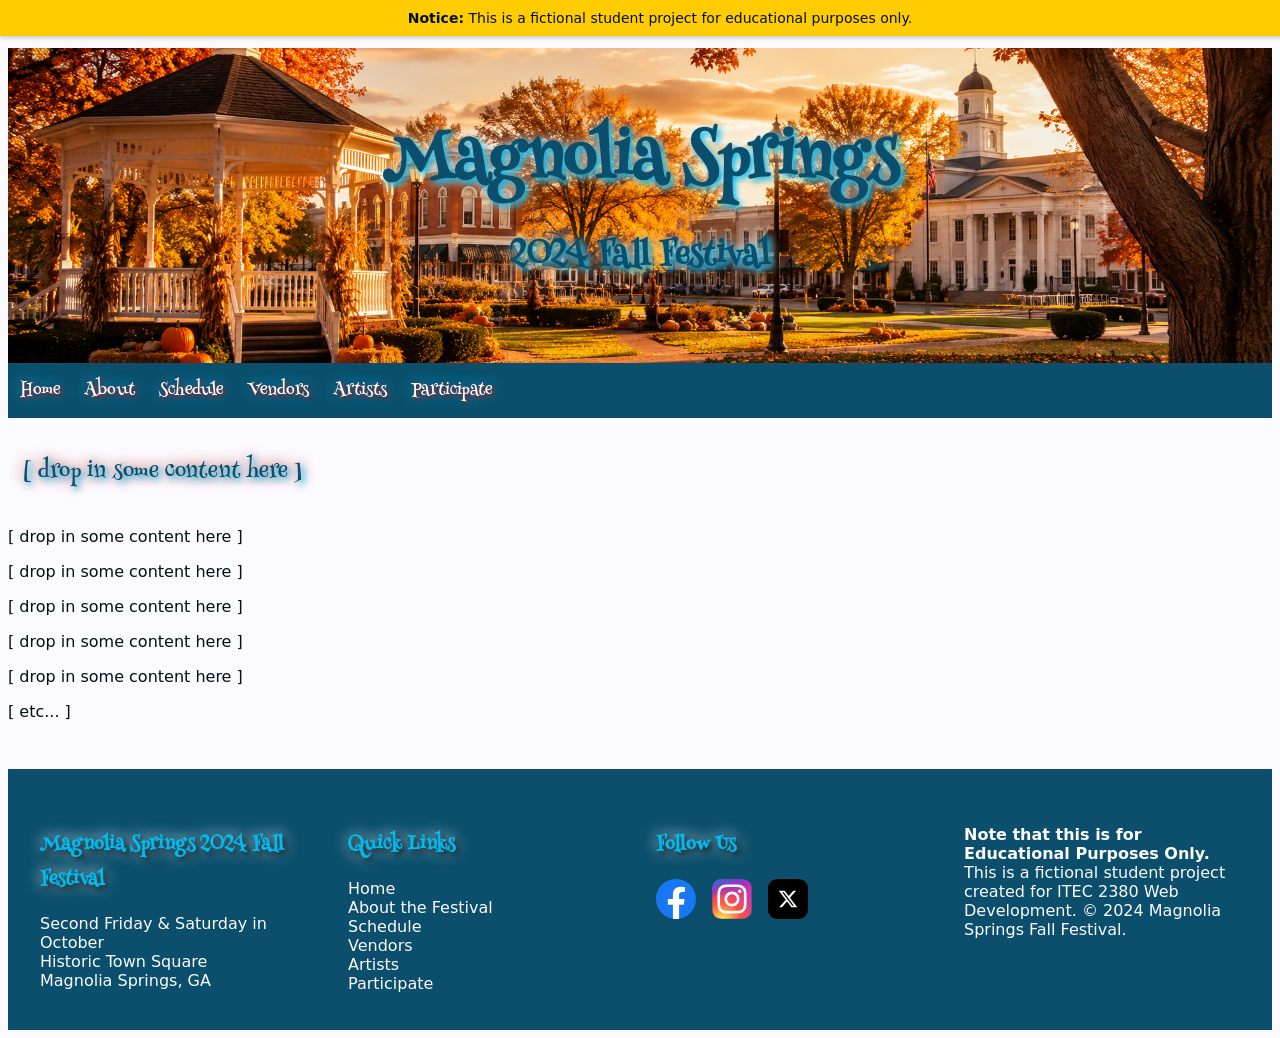
==== about.html @ 1ece7eb1 "blueprint for all 6 pages commit to main the blueprint/shell of all 6 htmls, with the index pretty m" ====
<!-- Team 5 -->
<!-- Final Project -->
<!DOCTYPE html>
<html lang="en">
    <head>
        <meta charset="UTF-8">
        <meta name="viewport" content="width=device-width, initial-scale=1.0">
        <title>About | Magnolia Springs Fall Festival</title>
        <link rel="stylesheet" href="https://www.w3schools.com/w3css/5/w3.css"> <!-- went with w3.css for this project -->
        <link rel="preconnect" href="https://fonts.googleapis.com">
        <link rel="preconnect" href="https://fonts.gstatic.com" crossorigin>
        <link href="https://fonts.googleapis.com/css2?family=Henny+Penny&display=swap" rel="stylesheet">
        <link rel="stylesheet" href="css/styles.css">
        <link rel="icon" href="images/favicon.png" type="image/png">
    </head>
    <body>
        <!-- Required Educational Notice Banner -->
        <div class="student-banner" role="status" aria-label="Educational Notice">
            <p><strong>Notice:</strong> This is a fictional student project for educational purposes only.</p>
        </div><!--End Required Educational Notice Banner -->
    
        <header>
            <!-- Main Hero Image modified from w3 -->
            <div class="hero-image">
                <img src="images/imgtop.jpg" alt="Fall Scene in Rural Georgia" class="hero-bg">
                <div class="hero-text"> <!-- Text Over the Main Hero Image -->
                    <h1 class="playpen-sans">Magnolia Springs</h1>
                    <p>2024 Fall Festival</p>
                </div>
            </div>
        </header> <!-- End hero image -->
    
        <nav>
            <!--Navigation Bar part modified from w3 -->
            <div class="navbar">
                <a href="index.html">Home</a> 
                <a href="about.html">About</a> 
                <a href="schedule.html">Schedule</a> 
                <a href="vendors.html">Vendors</a>
                <a href="artists.html">Artists</a>
                <a href="participate.html">Participate</a>
            </div>
        </nav> <!--Navigation Bar part modified from w3 -->
    
        <section>
            <!-- start of normal content section -->

            <div>
                <h2> [ drop in some content here ] </h2>
                <p> [ drop in some content here ] </p>
                <p> [ drop in some content here ] </p>
                <p> [ drop in some content here ] </p>
                <p> [ drop in some content here ] </p>
                <p> [ drop in some content here ] </p>
                <p> [ etc... ] </p>
            </div>

        </section> <!-- End normal content section -->

        <footer> <!-- start footer section -->
            <div class="footer-content">
                    <div class="footer-section">
                        <h3>Magnolia Springs 2024 Fall Festival</h3>
                        <p>Second Friday &amp; Saturday in October<br>
                        Historic Town Square<br>
                        Magnolia Springs, GA</p>
                    </div>

                    <div class="footer-section">
                        <h3>Quick Links</h3>
                        <a href="index.html">Home</a><br>
                        <a href="about.html">About the Festival</a><br>
                        <a href="schedule.html">Schedule</a><br>
                        <a href="vendors.html">Vendors</a><br>
                        <a href="artists.html">Artists</a><br>
                        <a href="participate.html">Participate</a>
                    </div>

                    <div class="footer-section">
                        <h3>Follow Us</h3>
                        <div class="social-links">
                            <a href="https://www.facebook.com" target="_blank" aria-label="Visit our Facebook page">
                                <img src="images/fb.svg" alt="Facebook">
                            </a>
                            <a href="https://www.instagram.com" target="_blank" aria-label="Vist our Instagram page">
                                <img src="images/ig.svg" alt="Instagram">
                            </a>
                            <a href="https://www.x.com" target="_blank" aria-label="X (Twitter)">
                                <img src="images/x.svg" alt="Visit our X (Twitter) page">
                            </a>
                        </div>
                    </div>

                    <div class="footer-section">
                        <p><strong>Note that this is for Educational Purposes Only.</strong> This is a fictional student project created for ITEC 2380 Web Development. &copy; 2024 Magnolia Springs Fall Festival.</p>
                    </div>
                </div>
        </footer> <!-- end of footer section -->
    </body>
</html>
---- css/styles.css ----
/*REQUIRED CSS FOR STUDENT BANNER*/
.student-banner {
  position: fixed;
  top: 0;
  left: 0;
  width: 100%;
  background-color: #ffcc00; 
  color: #1a1a1a; 
  text-align: center;
  padding: 10px 20px;
  font-family: sans-serif;
  font-size: 14px;
  box-shadow: 0 2px 5px rgba(0,0,0,0.2);
  z-index: 99999; 
}

.student-banner p {
  margin: 0;
  padding: 0;
}

body {
  padding-top: 40px; /* Adjust this number to match the height of your banner */
}
/*END OF REQUIRED CSS FOR STUDENT BANNER*/

/* Recommended Color and other variables */
:root {
  --black: #040F16; /* ink black, i.e., our black for this website */
  --red: #B80C09; /* brick ember, i.e., our red for this website */
  --blue: #0B4F6C; /* yale blue, i.e., our blue for this website*/
  --sky: #01BAEF; /* bright sky, i.e., our light blue for this website*/
  --white: #FBFBFF; /* ghost white, i.e., our white for this website*/
}
/* END OF variable section */

/* main body */
body {
	background-color: var(--white);
	font-family: "Henny Penny", system-ui;
}
h2 {
	font-family: "Henny Penny", system-ui;
	color: var(--blue);
  text-shadow: 3px 3px 6px var(--sky), 0 0 15px var(--red);
	font-size: 1.4rem;
	font-weight: 500;
	text-align: left;
	padding: 1rem;
}

p {
  color: var(--black);
  font-family: system-ui;
}

.logotext {
	font-family: "Henny Penny", system-ui;
  color: var(--blue);
  text-shadow: 3px 3px 6px var(--sky), 0 0 15px var(--red);
}
/* END OF main body */


/* Google Font "Henny Penny" */
.henny-penny-regular {
  font-family: "Henny Penny", system-ui;
  font-weight: 400;
  font-style: normal;
}
/* END OF Google Font "Henny Penny" */

/* top hero image elements */
.hero-image {
  position: relative;
  width: 100%;
  height: 35vh;
  overflow: hidden;
}

.hero-bg {
  position: absolute;
  top: 0;
  left: 0;
  width: 100%;
  height: 100%;
  object-fit: cover;
  z-index: 1;
}

.hero-text {
  position: absolute;
  top: 50%;
  left: 50%;
  transform: translate(-50%, -50%);
  text-align: center;
  z-index: 2;
  width: 100%;
  padding: 0 20px;
}

.hero-text h1 {
  font-family: "Henny Penny", system-ui;
  font-size: 4rem;
  font-weight: 900;
  margin: 0 0 8px 0;
  color: var(--blue);
  text-shadow: 3px 3px 6px var(--sky), 0 0 15px var(--white);
}

.hero-text p {
  font-family: "Henny Penny", system-ui;
  font-size: 2rem;
  font-weight: 600;
  margin: 0 0 20px 0;
  color: var(--blue);
  text-shadow: 3px 3px 6px var(--sky), 0 0 15px var(--white);
}
/* END OF hero image bits */

/* navigation bar elements only */
.navbar {
  width: 100%;
  background-color: var(--blue);
  overflow: auto;
}

.navbar a {
  float: left;
  padding: 12px;
  color: var(--white);
  text-shadow: 2px 2px 5px var(--red), 0 0 15px var(--sky);
  text-decoration: none;
  font-size: 17px;
}

.navbar a:hover {
  background-color: var(--white);
  color: var(--blue);
  text-shadow: 2px 2px 5px var(--sky), 0 0 15px var(--white);
}

@media screen and (max-width: 500px) {
  .navbar a {
    float: none;
    display: block;
  }
}

.mySlides {
	display:none;
}
/* END OF navigation bar elements only */


/* flex elements */
.flex-section {
    display: flex;
    align-items: flex-start;
    gap: 2rem;
    max-width: 1200px;
    margin: 1.5rem auto;
    padding: 0 1.5rem;
}

.flex-left {
    flex: 0 0 35%;
    max-width: 380px;
}

.flex-img {
    width: 100%;
    max-width: 100%;
    height: auto;
    display: block;
    border-radius: 8px;
}

.flex-content {
    flex: 1;
    min-width: 0;
    padding-top: 0.5rem;
}

.flex-content h2 {
    text-align: left;
    margin-top: 0;
    margin-bottom: 1rem;
}

.flex-content p {
    margin-top: 0;
    line-height: 1.7;
    max-width: 65ch;
}

.flex-section.image-right {
    flex-direction: row-reverse;
}

.flex-section.image-right .flex-content {
    padding-left: 1rem;
}
/* END of flex elements */

/* Some edits to the slideshow element */
.custom-slide-btn {
    background-color: var(--black) !important; /* since the w3-black is ugly IMO */
    color: var(--white) !important;
    border: none;
}

.custom-slide-btn:hover {
    background-color: var(--blue) !important;
    color: var(--white) !important;
}
/* END OF slideshow elements part */

/* footer content */
footer {
    background-color: var(--blue);
    font-family: system-ui;
    color: var(--white);
    padding: 2.5rem 1.5rem 1.5rem;
    margin-top: 3rem;
    text-align: center;
}

.footer-content {
    max-width: 1200px;
    margin: 0 auto;
    display: flex;
    flex-wrap: wrap;
    gap: 2rem;
    justify-content: center;
}

.footer-section {
    flex: 1;
    min-width: 220px;
    text-align: left;
}

.footer-section h3 {
    color: var(--sky);
    text-shadow: 3px 3px 6px var(--black), 0 0 15px var(--white);
    margin-bottom: 1rem;
    font-family: "Henny Penny", system-ui;
}

.footer-section p {
    color: var(--white);
    font-family: system-ui;
}

.footer-section a {
    color: var(--white);
    text-decoration: none;
}

.footer-section a:hover {
    color: var(--sky);
    text-decoration: underline;
}

.social-links {
    display: flex;
    gap: 1rem;
    justify-content: flex-start;
}

.social-links img {
    width: 40px;
    height: 40px;
    transition: transform 0.2s;
}

.social-links img:hover {
    transform: scale(1.15);
}

/* Mobile */
@media (max-width: 768px) {
    .footer-content {
        flex-direction: column;
        text-align: center;
    }
    
    .footer-section {
        text-align: center;
    }
    
    .social-links {
        justify-content: center;
    }
}
/* END OF footer part */
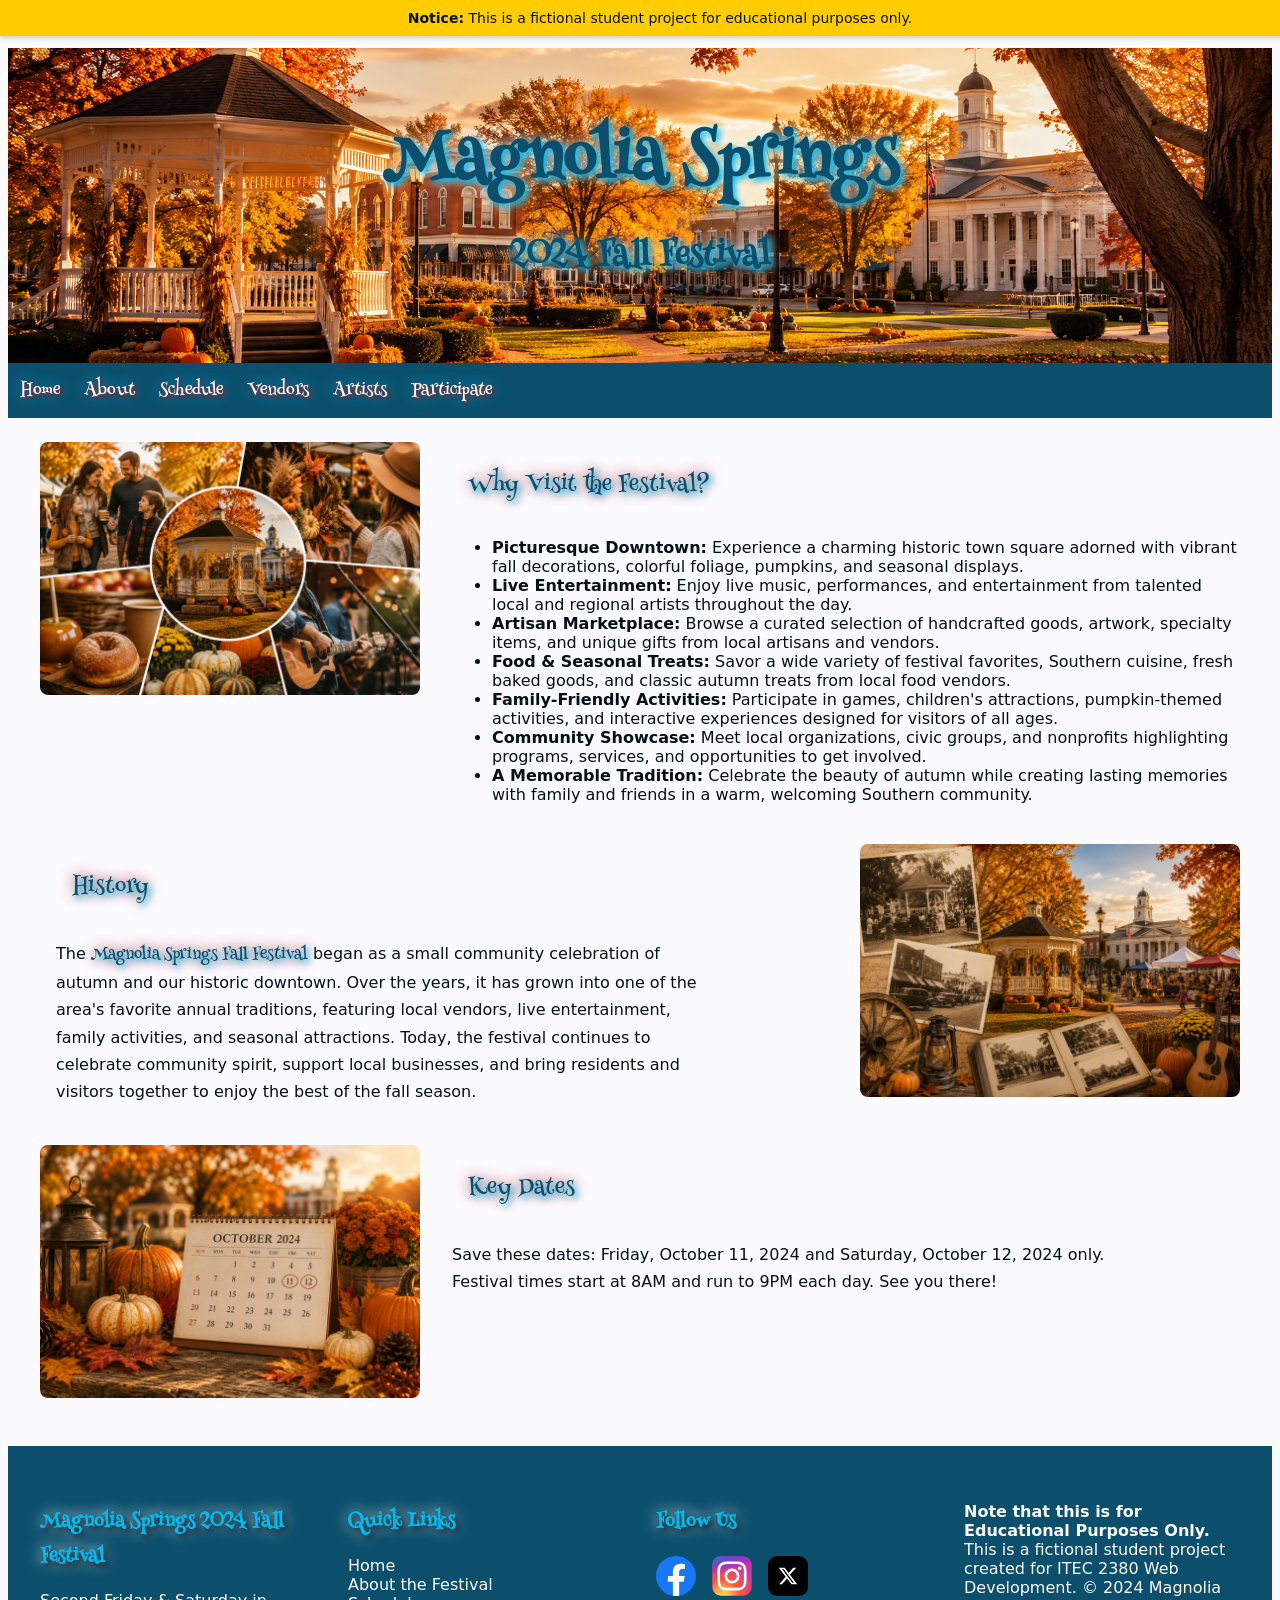
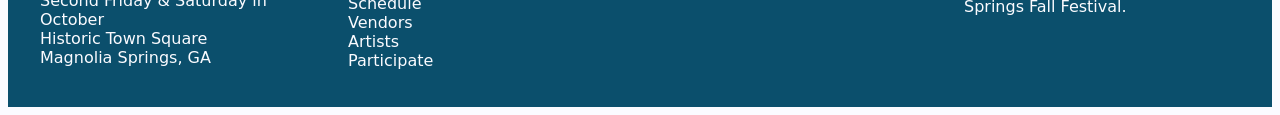
==== commit 3ef06515: "Finished About Committing the finished about.html to the repo" ====
--- a/about.html
+++ b/about.html
@@ -44,17 +44,43 @@
     
         <section>
             <!-- start of normal content section -->
-
-            <div>
-                <h2> [ drop in some content here ] </h2>
-                <p> [ drop in some content here ] </p>
-                <p> [ drop in some content here ] </p>
-                <p> [ drop in some content here ] </p>
-                <p> [ drop in some content here ] </p>
-                <p> [ drop in some content here ] </p>
-                <p> [ etc... ] </p>
+            <div class="flex-section" id="why">
+                <div class="flex-left">
+                    <img class="flex-img" src="images/why.jpg" alt="Mix of Festival Images">
+                </div>
+                <div class="flex-content">
+                    <h2>Why Visit the Festival?</h2>
+                    <ul>
+                        <li><strong>Picturesque Downtown:</strong> Experience a charming historic town square adorned with vibrant fall decorations, colorful foliage, pumpkins, and seasonal displays.</li>
+                        <li><strong>Live Entertainment:</strong> Enjoy live music, performances, and entertainment from talented local and regional artists throughout the day.</li>
+                        <li><strong>Artisan Marketplace:</strong> Browse a curated selection of handcrafted goods, artwork, specialty items, and unique gifts from local artisans and vendors.</li>
+                        <li><strong>Food & Seasonal Treats:</strong> Savor a wide variety of festival favorites, Southern cuisine, fresh baked goods, and classic autumn treats from local food vendors.</li>
+                        <li><strong>Family-Friendly Activities:</strong> Participate in games, children's attractions, pumpkin-themed activities, and interactive experiences designed for visitors of all ages.</li>
+                        <li><strong>Community Showcase:</strong> Meet local organizations, civic groups, and nonprofits highlighting programs, services, and opportunities to get involved.</li>
+                        <li><strong>A Memorable Tradition:</strong> Celebrate the beauty of autumn while creating lasting memories with family and friends in a warm, welcoming Southern community.</li>
+                    </ul>
+                </div>
+            </div>
+            
+            <div class="flex-section image-right" id="history">
+                <div class="flex-left">
+                    <img class="flex-img" src="images/history.jpg" alt="Historical Image of the Festival">
+                </div>
+                <div class="flex-content">
+                    <h2>History</h2>
+                    <p>The <span class="logotext">Magnolia Springs Fall Festival</span> began as a small community celebration of autumn and our historic downtown. Over the years, it has grown into one of the area's favorite annual traditions, featuring local vendors, live entertainment, family activities, and seasonal attractions. Today, the festival continues to celebrate community spirit, support local businesses, and bring residents and visitors together to enjoy the best of the fall season.</p>
+                </div>
             </div>
 
+            <div class="flex-section" id="dates">
+                <div class="flex-left">
+                    <img class="flex-img" src="images/dates.jpg" alt="Calendar Image of Festival Dates">
+                </div>
+                <div class="flex-content">
+                    <h2>Key Dates</h2>
+                    <p>Save these dates: Friday, October 11, 2024 and Saturday, October 12, 2024 only. Festival times start at 8AM and run to 9PM each day. See you there!</p>
+                </div>
+            </div>
         </section> <!-- End normal content section -->
 
         <footer> <!-- start footer section -->
--- a/css/styles.css
+++ b/css/styles.css
@@ -58,6 +58,11 @@
 	font-family: "Henny Penny", system-ui;
   color: var(--blue);
   text-shadow: 3px 3px 6px var(--sky), 0 0 15px var(--red);
+}
+
+li {
+  font-family: system-ui;
+  color: var(--black);
 }
 /* END OF main body */
 
